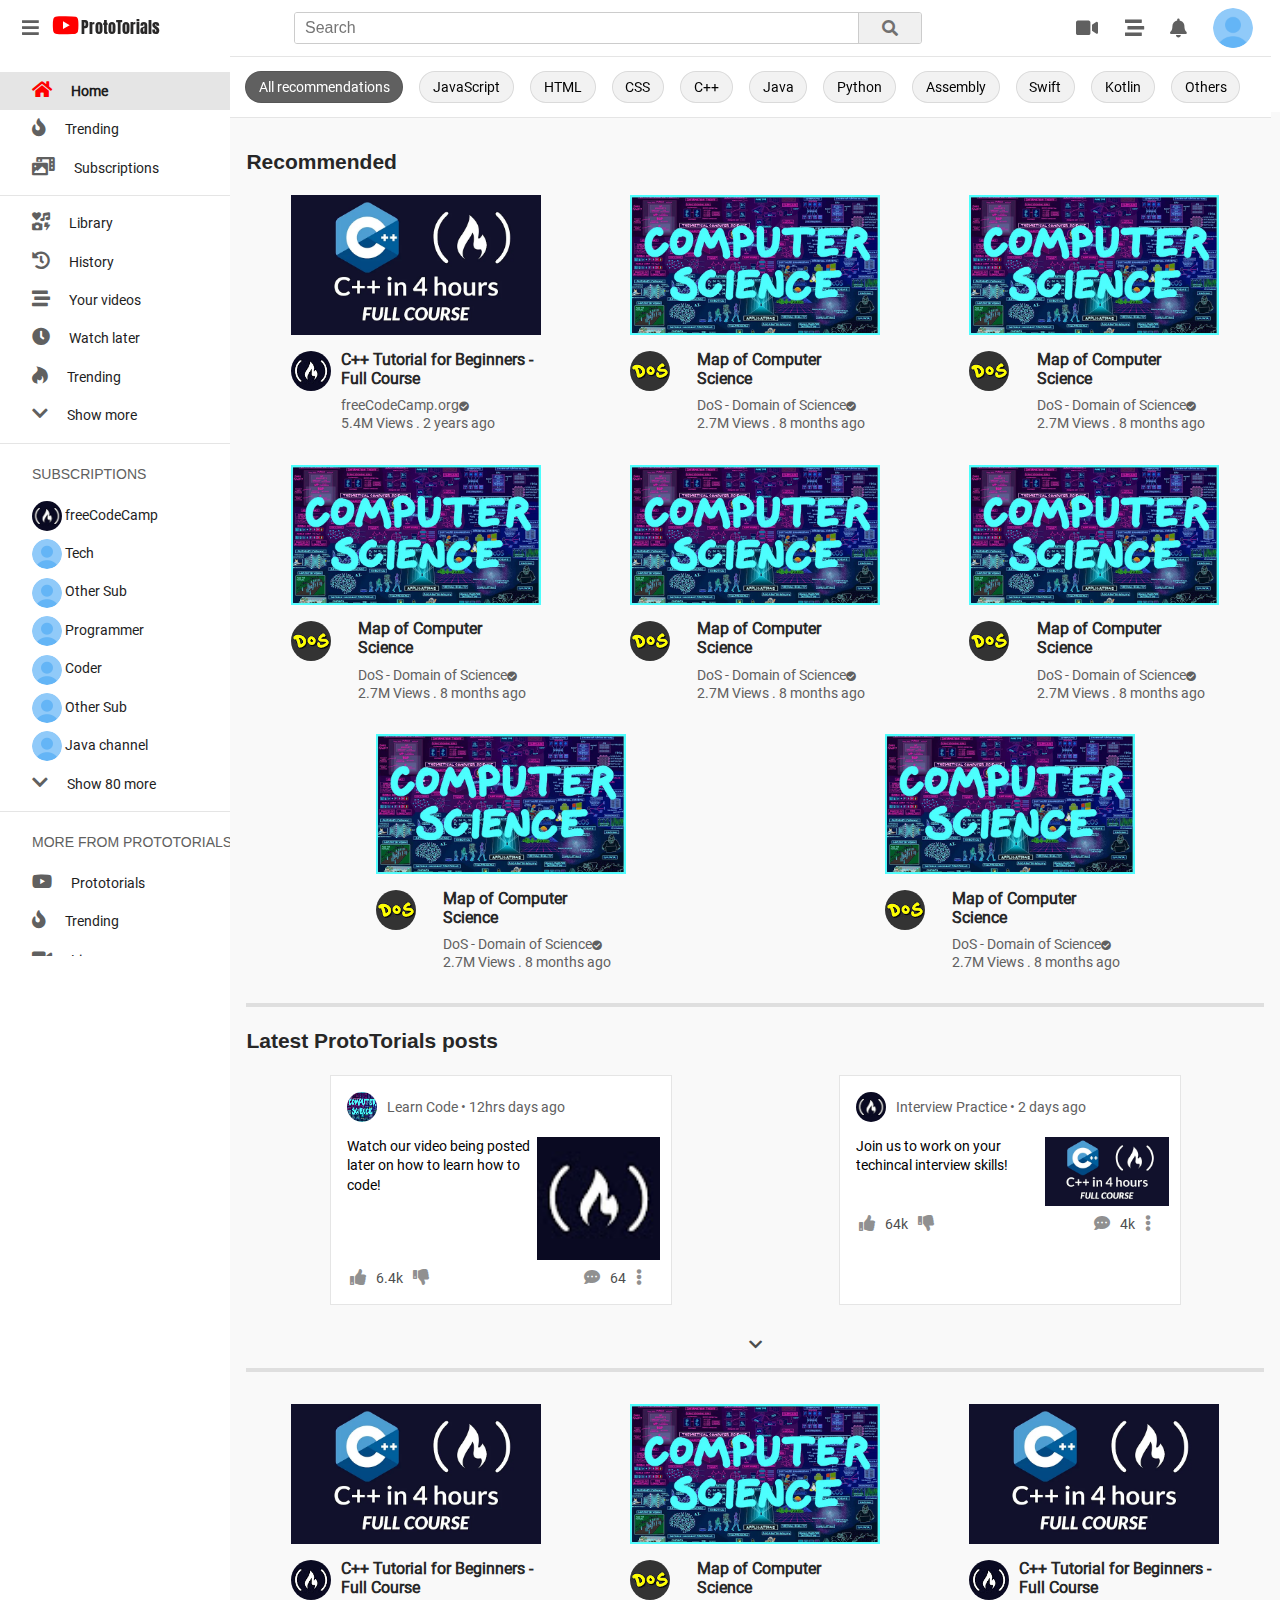
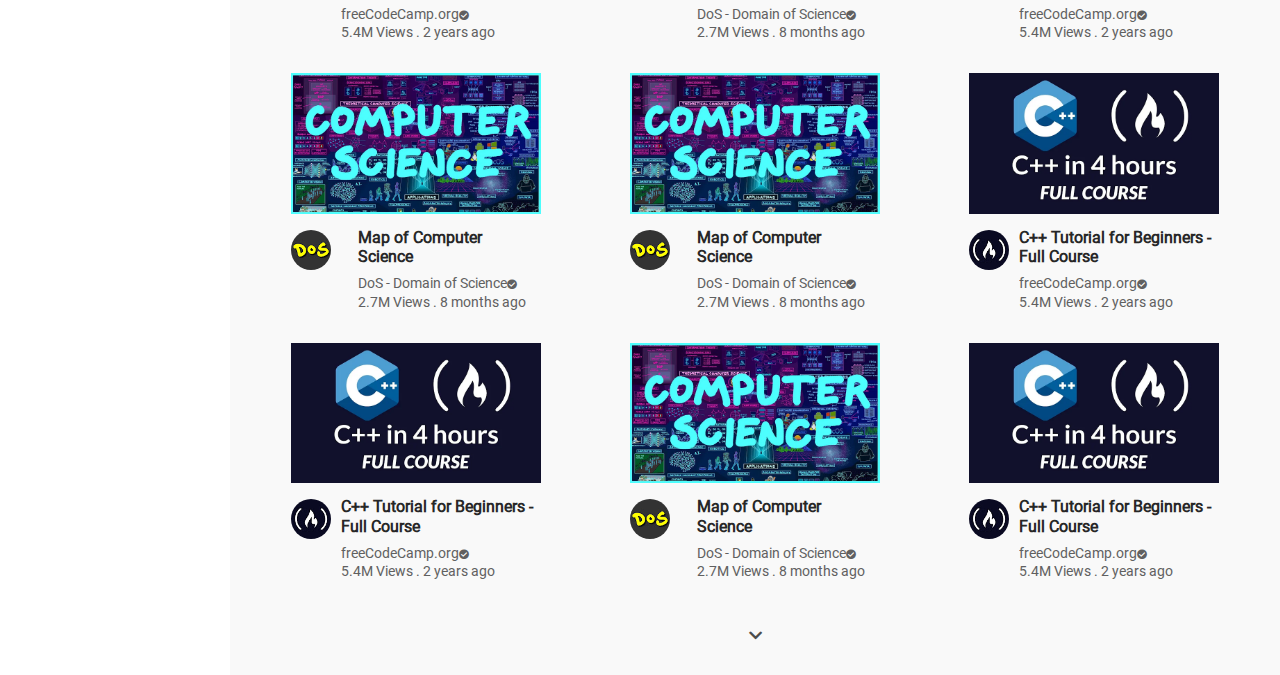
==== index.html @ 9747da69 "Creating front-end for website" ====
<!DOCTYPE html>
<html lang="en">
<head>
  <meta charset="UTF-8">
  <meta name="viewport" content="width=device-width, initial-scale=1.0">
  <title>ProtoTorials Clone</title>
  <link rel="stylesheet" href="./css/style.css">
  <link rel="stylesheet" href="./css/all.css">
</head>
<body>

  <header>

    <nav id="main-nav">
      <div class="left-icons">
        <i class="fas fa-bars menu-icon"></i>
        <div class="logo">
          <a href="#"><i class="fab fa-youtube"></i>ProtoTorials</a>
        </div>
      </div>

      <div class="search-bar">
        <input type="text" placeholder="Search">
        <div class="search-icon"><i class="fas fa-search"></i></div>
      </div>

      <div class="right-icons">
        <i class="fas fa-video"></i>
        <i class="fas fa-stream"></i>
        <i class="fas fa-bell"></i>
        <img src="./img/profile.png" alt="profile-pics">

      </div>
    </nav>

  </header>

  <div id="main-container">
    <div class="left-nav">
      <div class="nav-list">
        
          <a href="#" class="current"><i class="fas fa-home"></i> Home</a>
          <a href="#"><i class="fas fa-fire"></i> Trending</a>
          <a href="#"><i class="fas fa-photo-video"></i> Subscriptions</a>

      </div>
      <div class="nav-list">
          <a href="#"><i class="fas fa-icons"></i> Library</a>
          <a href="#"><i class="fas fa-history"></i> History</a>
          <a href="#"><i class="fas fa-stream"></i> Your videos</a>
          <a href="#"><i class="fas fa-clock"></i> Watch later</a>
          <a href="#"><i class="fab fa-hotjar"></i> Trending</a>
          <a href="#"><i class="fas fa-chevron-down"></i> Show more</a>
      </div>
      <div class="nav-list">
        <div class="header-text">Subscriptions</div>
        <ul>
          <li><a href="#"><img src="./img/thumb.jpg" alt="user1"> freeCodeCamp</a></li>
          <li><a href="#"><img src="./img/profile.png" alt="user1"> Tech</a></li>
          <li><a href="#"><img src="./img/profile.png" alt="user1"> Other Sub</a></li>
          <li><a href="#"><img src="./img/profile.png" alt="user1"> Programmer</a></li>
          <li><a href="#"><img src="./img/profile.png" alt="user1"> Coder</a></li>
          <li><a href="#"><img src="./img/profile.png" alt="user1"> Other Sub</a></li>
          <li><a href="#"><img src="./img/profile.png" alt="user1"> Java channel</a></li>
          <a href="#"><i class="fas fa-chevron-down"></i> Show 80 more</a>
          
          
        </ul>
      </div>

      <div class="nav-list">
        <div class="header-text">More from Prototorials</div>
        
          <a href="#"><i class="fab fa-youtube"></i> Prototorials</a>
          <a href="#"><i class="fas fa-fire"></i> Trending</a>
          <a href="#"><i class="fas fa-video"></i> Live</a>
          <!-- <a href="#"><i class="fas fa-tshirt"></i> Fashion & Beauty</a> -->
          <a href="#"><i class="fas fa-lightbulb"></i> Learning</a>
        
      </div>

      <div class="nav-list">
        
          <a href="#"><i class="fas fa-cog"></i> Settings</a>
          <a href="#"><i class="fas fa-flag"></i>Report Video</a>
          <a href="#"><i class="fas fa-question-circle"></i> Help</a>
          <a href="#"><i class="fas fa-info-circle"></i> Send Feedback</a>
    
      </div>

      <footer>
        <div class="left-nav-footer">
          <div class="top-footer">
            <a href="#">About</a>
            <a href="#">Press</a>
            <a href="#">Copyright</a>
            <a href="#">Contact Us</a>
            <a href="#">Creators</a>
            <a href="#">Advertise</a>
            <a href="#">Developers</a>
          </div>

          <div class="bottom-footer">
            <a href="#">Terms</a>
            <a href="#">Privacy</a>
            <a href="#">Policy & Safety</a>
            <a href="#">How ProtoTorials Works</a>
          </div>

          <div class="copyright"><p>&copy; 2020 Google LLC</p></div>

        </div>

      </footer>


    </div>

    <div id="container">

      <div class="recommendations">
        <a href="#">All recommendations</a>
        <a href="#">JavaScript</a>
        <a href="#">HTML</a>
        <a href="#">CSS</a>
        <a href="#">C++</a>
        <a href="#">Java</a>
        <a href="#">Python</a>
        <a href="#">Assembly</a>
        <a href="#">Swift</a>
        <a href="#">Kotlin</a>
        <a href="#">Others</a>
      </div>

    </div>

    <div id="content-container">
      <div class="header-info"><h2>Recommended</h2></div>

      <!-- First Video Section -->
    <section class="video-section">
      <!-- 1st video -->
      <div class="videos">
        <div class="thumbnail"><img src="./img/cpp.png" alt="computer"></div>
        <div class="info">
          <div class="user-thumb"><img src="./img/thumb.jpg" alt="up8"></div>
          <div class="title">
            <h2 class="main-text">C++ Tutorial for Beginners - Full Course</h2>
            <p class="sub-text">freeCodeCamp.org<i class="fas fa-check-circle"></i></p>
            <p class="sub-text">5.4M Views . 2 years ago</p>
          </div>
          <div class="hover-icon"><i class="fas fa-ellipsis-v"></i></div>
        </div>
      </div>
      <!-- 2nd video -->
      <div class="videos">
        <div class="thumbnail"><img src="./img/computer.jpg" alt="computer"></div>
        <div class="info">
          <div class="user-thumb"><img src="./img/dos.jpg" alt="up8"></div>
          <div class="title">
            <h2 class="main-text">Map of Computer Science</h2>
            <p class="sub-text">DoS - Domain of Science<i class="fas fa-check-circle"></i></p>
            <p class="sub-text">2.7M Views . 8 months ago</p>
          </div>
          <div class="hover-icon"><i class="fas fa-ellipsis-v"></i></div>
        </div>
      </div>
      <!-- 3rd video -->
      <div class="videos">
        <div class="thumbnail"><img src="./img/computer.jpg" alt="computer"></div>
        <div class="info">
          <div class="user-thumb"><img src="./img/dos.jpg" alt="up8"></div>
          <div class="title">
            <h2 class="main-text">Map of Computer Science</h2>
            <p class="sub-text">DoS - Domain of Science<i class="fas fa-check-circle"></i></p>
            <p class="sub-text">2.7M Views . 8 months ago</p>
          </div>
          <div class="hover-icon"><i class="fas fa-ellipsis-v"></i></div>
        </div>
      </div>
      <!-- 4th video -->
      <div class="videos">
        <div class="thumbnail"><img src="./img/computer.jpg" alt="computer"></div>
        <div class="info">
          <div class="user-thumb"><img src="./img/dos.jpg" alt="up8"></div>
          <div class="title">
            <h2 class="main-text">Map of Computer Science</h2>
            <p class="sub-text">DoS - Domain of Science<i class="fas fa-check-circle"></i></p>
            <p class="sub-text">2.7M Views . 8 months ago</p>
          </div>
          <div class="hover-icon"><i class="fas fa-ellipsis-v"></i></div>
        </div>
      </div>
      <!-- 5th video -->
      <div class="videos">
        <div class="thumbnail"><img src="./img/computer.jpg" alt="computer"></div>
        <div class="info">
          <div class="user-thumb"><img src="./img/dos.jpg" alt="up8"></div>
          <div class="title">
            <h2 class="main-text">Map of Computer Science</h2>
            <p class="sub-text">DoS - Domain of Science<i class="fas fa-check-circle"></i></p>
            <p class="sub-text">2.7M Views . 8 months ago</p>
          </div>
          <div class="hover-icon"><i class="fas fa-ellipsis-v"></i></div>
        </div>
      </div>
      <!-- 6th video -->
      <div class="videos">
        <div class="thumbnail"><img src="./img/computer.jpg" alt="computer"></div>
        <div class="info">
          <div class="user-thumb"><img src="./img/dos.jpg" alt="up8"></div>
          <div class="title">
            <h2 class="main-text">Map of Computer Science</h2>
            <p class="sub-text">DoS - Domain of Science<i class="fas fa-check-circle"></i></p>
            <p class="sub-text">2.7M Views . 8 months ago</p>
          </div>
          <div class="hover-icon"><i class="fas fa-ellipsis-v"></i></div>
        </div>
      </div>
      <!-- 7th video -->
      <div class="videos">
        <div class="thumbnail"><img src="./img/computer.jpg" alt="computer"></div>
        <div class="info">
          <div class="user-thumb"><img src="./img/dos.jpg" alt="up8"></div>
          <div class="title">
            <h2 class="main-text">Map of Computer Science</h2>
            <p class="sub-text">DoS - Domain of Science<i class="fas fa-check-circle"></i></p>
            <p class="sub-text">2.7M Views . 8 months ago</p>
          </div>
          <div class="hover-icon"><i class="fas fa-ellipsis-v"></i></div>
        </div>
      </div>
      <!-- 8th video -->
      <div class="videos">
        <div class="thumbnail"><img src="./img/computer.jpg" alt="computer"></div>
        <div class="info">
          <div class="user-thumb"><img src="./img/dos.jpg" alt="up8"></div>
          <div class="title">
            <h2 class="main-text">Map of Computer Science</h2>
            <p class="sub-text">DoS - Domain of Science<i class="fas fa-check-circle"></i></p>
            <p class="sub-text">2.7M Views . 8 months ago</p>
          </div>
          <div class="hover-icon"><i class="fas fa-ellipsis-v"></i></div>
        </div>
      </div>

    </section>

<!-- Latest Posts Style -->
    <div class="latest-posts">

      <div class="header-info"><h2>Latest ProtoTorials posts</h2></div>

      <!-- Latest posts -->
      <div class="post-container">
        <!-- 1st post -->
        <div class="post-card">
          <div class="post-header">
            <img src="./img/computer.jpg" alt="up7">
            <p class="sub-text">Learn Code • 12hrs days ago</p>
          </div>

          <div class="post-content">
            <div class="left-content">
              Watch our video being posted later on how to learn how to code!
            </div>
            <div class="right-content">
              <img src="./img/thumb.jpg" alt="">
            </div>
          </div>
          

          <div class="post-icons">
            <div class="left-icon">
              <i class="fas fa-thumbs-up"></i><span class="upvotes">6.4k</span>
              <i class="fas fa-thumbs-down"></i>
            </div>

            <div class="right-icon">
              <i class="fas fa-comment-dots"></i><span class="upvotes">64</span>
              <i class="fas fa-ellipsis-v"></i>
            </div>
          </div>
        </div>
        <!-- 2nd post -->
        <div class="post-card">
          <div class="post-header">
            <img src="./img/thumb.jpg" alt="up7">
            <p class="sub-text">Interview Practice • 2 days ago</p>
          </div>

          <div class="post-content">
            <div class="left-content">
              Join us to work on your techincal interview skills! 
            </div>
            <div class="right-content">
              <img src="./img/cpp.png" alt="">
            </div>
          </div>

          <div class="post-icons">
            <div class="left-icon">
              <i class="fas fa-thumbs-up"></i><span class="upvotes">64k</span>
              <i class="fas fa-thumbs-down"></i>
            </div>

            <div class="right-icon">
              <i class="fas fa-comment-dots"></i><span class="upvotes">4k</span>
              <i class="fas fa-ellipsis-v"></i>
            </div>
          </div>
        </div>
      </div>

      <div class="more-icon"><i class="fas fa-chevron-down"></i></div>


    </div>

    <!-- Second Video Section -->
    <section class="video-section second">
      <!-- 1st video -->
      <div class="videos">
        <div class="thumbnail"><img src="./img/cpp.png" alt="computer"></div>
        <div class="info">
          <div class="user-thumb"><img src="./img/thumb.jpg" alt="up8"></div>
          <div class="title">
            <h2 class="main-text">C++ Tutorial for Beginners - Full Course</h2>
            <p class="sub-text">freeCodeCamp.org<i class="fas fa-check-circle"></i></p>
            <p class="sub-text">5.4M Views . 2 years ago</p>
          </div>
          <div class="hover-icon"><i class="fas fa-ellipsis-v"></i></div>
        </div>
      </div>
      <!-- 2nd video -->
      <div class="videos">
        <div class="thumbnail"><img src="./img/computer.jpg" alt="computer"></div>
        <div class="info">
          <div class="user-thumb"><img src="./img/dos.jpg" alt="up8"></div>
          <div class="title">
            <h2 class="main-text">Map of Computer Science</h2>
            <p class="sub-text">DoS - Domain of Science<i class="fas fa-check-circle"></i></p>
            <p class="sub-text">2.7M Views . 8 months ago</p>
          </div>
          <div class="hover-icon"><i class="fas fa-ellipsis-v"></i></div>
        </div>
      </div>
      <!-- 3rd video -->
      <div class="videos">
        <div class="thumbnail"><img src="./img/cpp.png" alt="computer"></div>
        <div class="info">
          <div class="user-thumb"><img src="./img/thumb.jpg" alt="up8"></div>
          <div class="title">
            <h2 class="main-text">C++ Tutorial for Beginners - Full Course</h2>
            <p class="sub-text">freeCodeCamp.org<i class="fas fa-check-circle"></i></p>
            <p class="sub-text">5.4M Views . 2 years ago</p>
          </div>
          <div class="hover-icon"><i class="fas fa-ellipsis-v"></i></div>
        </div>
      </div>
      <!-- thvido -->
      <div class="videos">
        <div class="thumbnail"><img src="./img/computer.jpg" alt="computer"></div>
        <div class="info">
          <div class="user-thumb"><img src="./img/dos.jpg" alt="up8"></div>
          <div class="title">
            <h2 class="main-text">Map of Computer Science</h2>
            <p class="sub-text">DoS - Domain of Science<i class="fas fa-check-circle"></i></p>
            <p class="sub-text">2.7M Views . 8 months ago</p>
          </div>
          <div class="hover-icon"><i class="fas fa-ellipsis-v"></i></div>
        </div>
      </div>
      <!-- 5th video -->
      <div class="videos">
        <div class="thumbnail"><img src="./img/computer.jpg" alt="computer"></div>
        <div class="info">
          <div class="user-thumb"><img src="./img/dos.jpg" alt="up8"></div>
          <div class="title">
            <h2 class="main-text">Map of Computer Science</h2>
            <p class="sub-text">DoS - Domain of Science<i class="fas fa-check-circle"></i></p>
            <p class="sub-text">2.7M Views . 8 months ago</p>
          </div>
          <div class="hover-icon"><i class="fas fa-ellipsis-v"></i></div>
        </div>
      </div>
      <!-- 6th video -->
      <div class="videos">
        <div class="thumbnail"><img src="./img/cpp.png" alt="computer"></div>
        <div class="info">
          <div class="user-thumb"><img src="./img/thumb.jpg" alt="up8"></div>
          <div class="title">
            <h2 class="main-text">C++ Tutorial for Beginners - Full Course</h2>
            <p class="sub-text">freeCodeCamp.org<i class="fas fa-check-circle"></i></p>
            <p class="sub-text">5.4M Views . 2 years ago</p>
          </div>
          <div class="hover-icon"><i class="fas fa-ellipsis-v"></i></div>
        </div>
      </div>
      <!-- 7thvideo -->
      <div class="videos">
        <div class="thumbnail"><img src="./img/cpp.png" alt="computer"></div>
        <div class="info">
          <div class="user-thumb"><img src="./img/thumb.jpg" alt="up8"></div>
          <div class="title">
            <h2 class="main-text">C++ Tutorial for Beginners - Full Course</h2>
            <p class="sub-text">freeCodeCamp.org<i class="fas fa-check-circle"></i></p>
            <p class="sub-text">5.4M Views . 2 years ago</p>
          </div>
          <div class="hover-icon"><i class="fas fa-ellipsis-v"></i></div>
        </div>
      </div>
      <!-- 8th video -->
      <div class="videos">
        <div class="thumbnail"><img src="./img/computer.jpg" alt="computer">
        </div>
        <div class="info">
          <div class="user-thumb"><img src="./img/dos.jpg" alt="up8"></div>
          <div class="title">
            <h2 class="main-text">Map of Computer Science</h2>
            <p class="sub-text">DoS - Domain of Science<i class="fas fa-check-circle"></i></p>
            <p class="sub-text">2.7M Views . 8 months ago</p>
          </div>
          <div class="hover-icon"><i class="fas fa-ellipsis-v"></i></div>
        </div>
      </div>
      <!-- 9th video -->
      <div class="videos">
        <div class="thumbnail"><img src="./img/cpp.png" alt="computer"></div>
        <div class="info">
          <div class="user-thumb"><img src="./img/thumb.jpg" alt="up8"></div>
          <div class="title">
            <h2 class="main-text">C++ Tutorial for Beginners - Full Course</h2>
            <p class="sub-text">freeCodeCamp.org<i class="fas fa-check-circle"></i></p>
            <p class="sub-text">5.4M Views . 2 years ago</p>
          </div>
          <div class="hover-icon"><i class="fas fa-ellipsis-v"></i></div>
        </div>
      </div>

      <div class="more-icon"><i class="fas fa-chevron-down"></i></div>

    </section>

    


    </div>

  </div>


</body>
</html>
---- css/style.css ----
/* Style reset */
* {
  margin: 0;
  padding: 0;
  box-sizing: border-box;
}

@font-face {
  font-family: "Roboto";
  src: url(../assets/Roboto-Regular.ttf);
}
@font-face {
  font-family: "Anton";
  src: url(../assets/Anton-Regular.ttf);
}
body {
  font-family: Roboto, Arial, sans-serif;
  font-size: 1.2rem;
  line-height: 1.6;
}

a {
  text-decoration: none;
}
li {
  list-style: none;
}
/* Man Navigation */
 header {
  position: sticky;
  top: 0;
  left: 0;
  z-index: 10;
 }

#main-nav {
  height: 56px;
  width: 100%;
  display: flex;
  flex-flow: row nowrap;
  justify-content: space-between;
  align-items: center;
  background: rgba(255, 255, 255, 0.98);

}

.left-icons {
  display: flex;
  justify-content: space-around;
  align-items: center;
  flex: 0 0 13%;
}

/* Left Icons */
.logo i {
  color: red;
  font-size: 1.5rem;
  padding-right: 2px;
}

.logo a{
  color: rgb(41, 40, 40);
  font-family: "Anton";
  font-size: 1rem;
  font-weight: 400;
  white-space: nowrap;
}

.search-bar {
  display: flex;
  justify-content: center;
  flex: 0 0 49%;
  border: 1px solid #ccc;
  border-radius: 3px;
  overflow: hidden;
}

.search-bar input {
  width: 90%;
  padding: 0.4rem 0.6rem;
  border: none;
}
.search-bar input::placeholder {
  font-size: 1rem;
}

.search-bar input:focus {
  outline: 1px solid rgb(12, 117, 236);
}
.search-icon {
  background: #f0f0f0;
  width: 10%;
  text-align: center;
  border-left: 1px solid #ccc;;
}

.search-icon i {
  color: rgb(114, 112, 112);
  font-size: 1rem;
}
.menu-icon {
  margin-left: 1rem;
}
.menu-icon, .right-icons i {
  color: #606060;
  cursor: pointer;
}
.right-icons {
  display: flex;
  flex: 0 0 18%;
  justify-content: space-evenly;
  align-items: center;
}
.right-icons img {
  width: 40px;
  height: 40px;
  border-radius: 50%;
}

/* Main Container */
#main-container {
  display: flex;
  flex-flow: row nowrap;
  height: 100%;
  width: 100%;
  line-height: 1.2;
}

/* Left Navigation */
.left-nav {
  display: block;
  flex: 0 0 18%;
  flex-flow: column nowrap;
  justify-content: center;
  align-items: flex-start;
  background: #fff;
  max-width: 18%;
  height: 100%;  
  position: fixed;
  top: 56px;
  left: 0;
  bottom: auto;
  overflow: hidden;
  white-space: nowrap;
  text-overflow: ellipsis;
  line-height: 2.0;

}
.left-nav:hover {
  overflow-y: scroll;
}


.nav-list {
  padding: 0.5rem 0;
  border-bottom: 1px solid rgba(0,0,0,0.1);
  width: 100%;
}
.nav-list a:hover {
  background: rgba(235, 235, 235, 0.76);
}
.nav-list a {
  display: block;
  width: 100%;
  color: rgb(29, 29, 29);
  font-family: Roboto, Noto, sans-serif;
  font-size: 14px;
  padding-left: 2rem;
  line-height: 2.4rem;
  align-self: center;
}
.nav-list i {
  color: #606060;
  margin-right: 1rem;
  font-size: 18px;
}

.current {
  font-weight: bold;
  background: #e5e5e5;
}
.current i {
  color: #f00;
}
.nav-list:first-child{
  padding-top: 1rem;
}
.nav-list i:last-child{
  padding-bottom: 0.5rem;
}
.nav-list img {
  width: 30px;
  height: 30px;
  border-radius: 50%;
  margin: 0 auto;
  vertical-align: middle;
} 

.header-text {
  text-transform: uppercase;
  color: #606060;
  font-family: 'Segoe UI', Tahoma, Geneva, Verdana, sans-serif;
  font-size: 14px;
  font-weight: 500;
  padding: 0.5rem 0 0.5rem 2rem;
  }

/* Left Nav Footer */
.left-nav-footer {
  display: flex;
  flex-flow: column nowrap;
  justify-content: center;
  align-items: center;
  line-height: 1rem;
}

.left-nav-footer a {
  color: #606060;
  font-size: 13px;
  font-weight: 600;
  padding-right: 5px;
}
.top-footer {
  padding-bottom: 1rem;
  display: flex;
  flex-flow: row wrap;
  justify-content: flex-start;
  align-items: center;
  padding: 9px;
}
.bottom-footer {
  margin-bottom: 2rem;
  display: flex;
  flex-flow: row wrap;
  justify-content: flex-start;
  padding: 9px;
}

.copyright {
  color: #909090;
  font-size: 13px;
  font-weight: 500;
  align-self: spa;
  margin-bottom: 1rem;
}

#container {
  display: flex;
  flex-flow: column nowrap;
  flex: 0 0 80%;
  position: fixed;
  left: 18%;
  top: 56px;
  z-index: 10;
}

/* Recomendation tabs */
.recommendations {
  display: flex;
  flex-flow: row nowrap;
  justify-content: space-evenly;
  align-content: space-around;
  background: rgba(255, 255, 255, 0.98);
  padding: 0.9rem;
  position: sticky;
  top: 56px;
  right: 0;
  left: 18%;
  z-index: 100;
  white-space: nowrap;
  overflow: hidden;
  text-overflow: ellipsis;
  border-top: 1px solid rgba(0,0,0,0.1);
  border-bottom: 1px solid rgba(0,0,0,0.1);  
}
.recommendations a {
  font-size: 14px;
  font-family: "Roboto";
  color: #030303;
  background: #0000000D;
  padding: 0.4rem 0.8rem;
  border-radius: 30px;
  border: 1px solid rgba(0, 0, 0, 0.1);
  margin-right: 1rem; 
}

.recommendations a:hover {
  background: rgba(0,0,0,0.1);
}

.recommendations a:first-child {
  color: #fff;
  background-color: #606060;
}

#content-container {
  position: relative;
  max-width: 82%;
  height: 100%;
  left: 18%;
  top: 56px;
  padding: 2rem 1rem 0 1rem;
  background: rgb(249,249,249);
  z-index: 5;
}
.video-section {
  display: flex;
  flex-flow: row wrap;
  flex: 0 0 100%;
  height: 100%;
  justify-content: space-around;
  padding-bottom: 1rem;
  border-bottom: 4px solid rgb(0,0,0,0.1);
  
}

.videos {
  display: flex;
  flex-flow: column nowrap;
  width: 250px;
  height: 100%;
  margin: 1rem 5px;
}
.thumbnail img {
  display: block;
  width: 100%;
  height: 100%;
}

.info {
  display: flex;
  flex-flow: row nowrap;
  justify-content: flex-start;
  align-items: flex-start;
  width: 100%;
  padding-top: 1rem;
}
.user-thumb {
  flex-basis: 28%;
  align-self: flex-start;
  justify-self: flex-start;

}
.videos .title {
  flex-flow: 0 0 70%;
  margin-top: -0.1rem;
}
.user-thumb img {
  display: block;
  width: 40px;
  height: 40px;
  border-radius: 50%;
  margin-right: 10px;
}

.header-info {
  color: #272727;
  font-size: 14px;
  font-weight: 400;
  line-height: 2.2rem;
  font-family: Arial, Helvetica, sans-serif;
}

.main-text {
  font-size: 16px;
  font-weight: 600;
  color: #272727;
  margin-bottom: 0.5rem;
}

.sub-text {
  color: #606060;
  font-size: 14px;
  overflow: hidden;
  white-space: nowrap;
  text-overflow: ellipsis;
  line-height: 1.3;
}

.sub-text i {
  font-size: 10px;
}

/* Latest Posts */
.latest-posts {
  display: flex;
  flex-flow: column nowrap;
  width: 100%;
  border-bottom: 4px solid rgb(0,0,0,0.1);
}

.post-container {
  display: flex;
  flex-flow: row wrap;
  width: 100%;
  justify-content: space-around;
}

.post-card {
  display: flex;
  flex-flow: column nowrap;
  width: 342px;
  background: #fff;
  padding: 1rem;
  border: 1px solid rgb(0,0,0,0.1);
  margin-top: 1rem;
}
.post-card:hover {
  cursor: pointer;
}

.post-header {
  display: flex;
  flex-flow: row nowrap;
  justify-content: flex-start;
  align-items: center;
}
.post-header img {
  width: 30px;
  height: 30px;
  border-radius: 50%;
  margin-right: 10px;
}

.post-content {
  display: flex;
  flex-flow: row nowrap;
  margin-top: 15px;
}
.left-content {
  flex: 0 0 60%;
  font-size: 14px;
  line-height: 1.4;
  justify-self: center;
  align-self: flex-start;
  white-space: wrap;
  overflow: hidden;
  text-overflow: ellipsis;
  margin-right: 5px;
}
.right-content {
  flex: 0 0 40%;
}
.right-content img {
  display: block;
  width: 100%;
  height: 100%;
  margin: auto;
  color: #272727;
}
.latest-posts .header-info {
  margin-top: 1rem;
}

.latest-posts .post-icons {
  display: flex;
  justify-content: space-between;
  padding: 0 3px;
  margin-top: 5px;
}

.post-icons i {
  color: #909090;
  font-size: 1rem;
  margin-right: 10px;
}
.post-icons i:hover {
  color: #4d4d4d;
  cursor: pointer;
}
.upvotes {
  font-size: 14px;
  font-weight: 400;
  color: #4d4d4d;
  padding-right: 5px;
}

.more-icon {
  align-self: center;
  width: 100%;
  text-align: center;
  margin-top: 1rem;
}

.more-icon i {
  color: #4d4d4d;
  font-size: 15px;
  padding: 1rem;
}

.more-icon:hover {
  background: rgb(0,0,0,0.1);
  cursor: pointer;
}

.video-section:last-child {
  border-bottom: none;
  margin-top: 1rem;
}
.hover-icon i{
  color: #606060;
  cursor: pointer;
  visibility: hidden;
}
.hover-icon:focus{
  visibility: visible;
  
}
img:hover, .title  p:first-of-type:hover, .hover-icon:hover, .title h2:hover {
  cursor: pointer
}
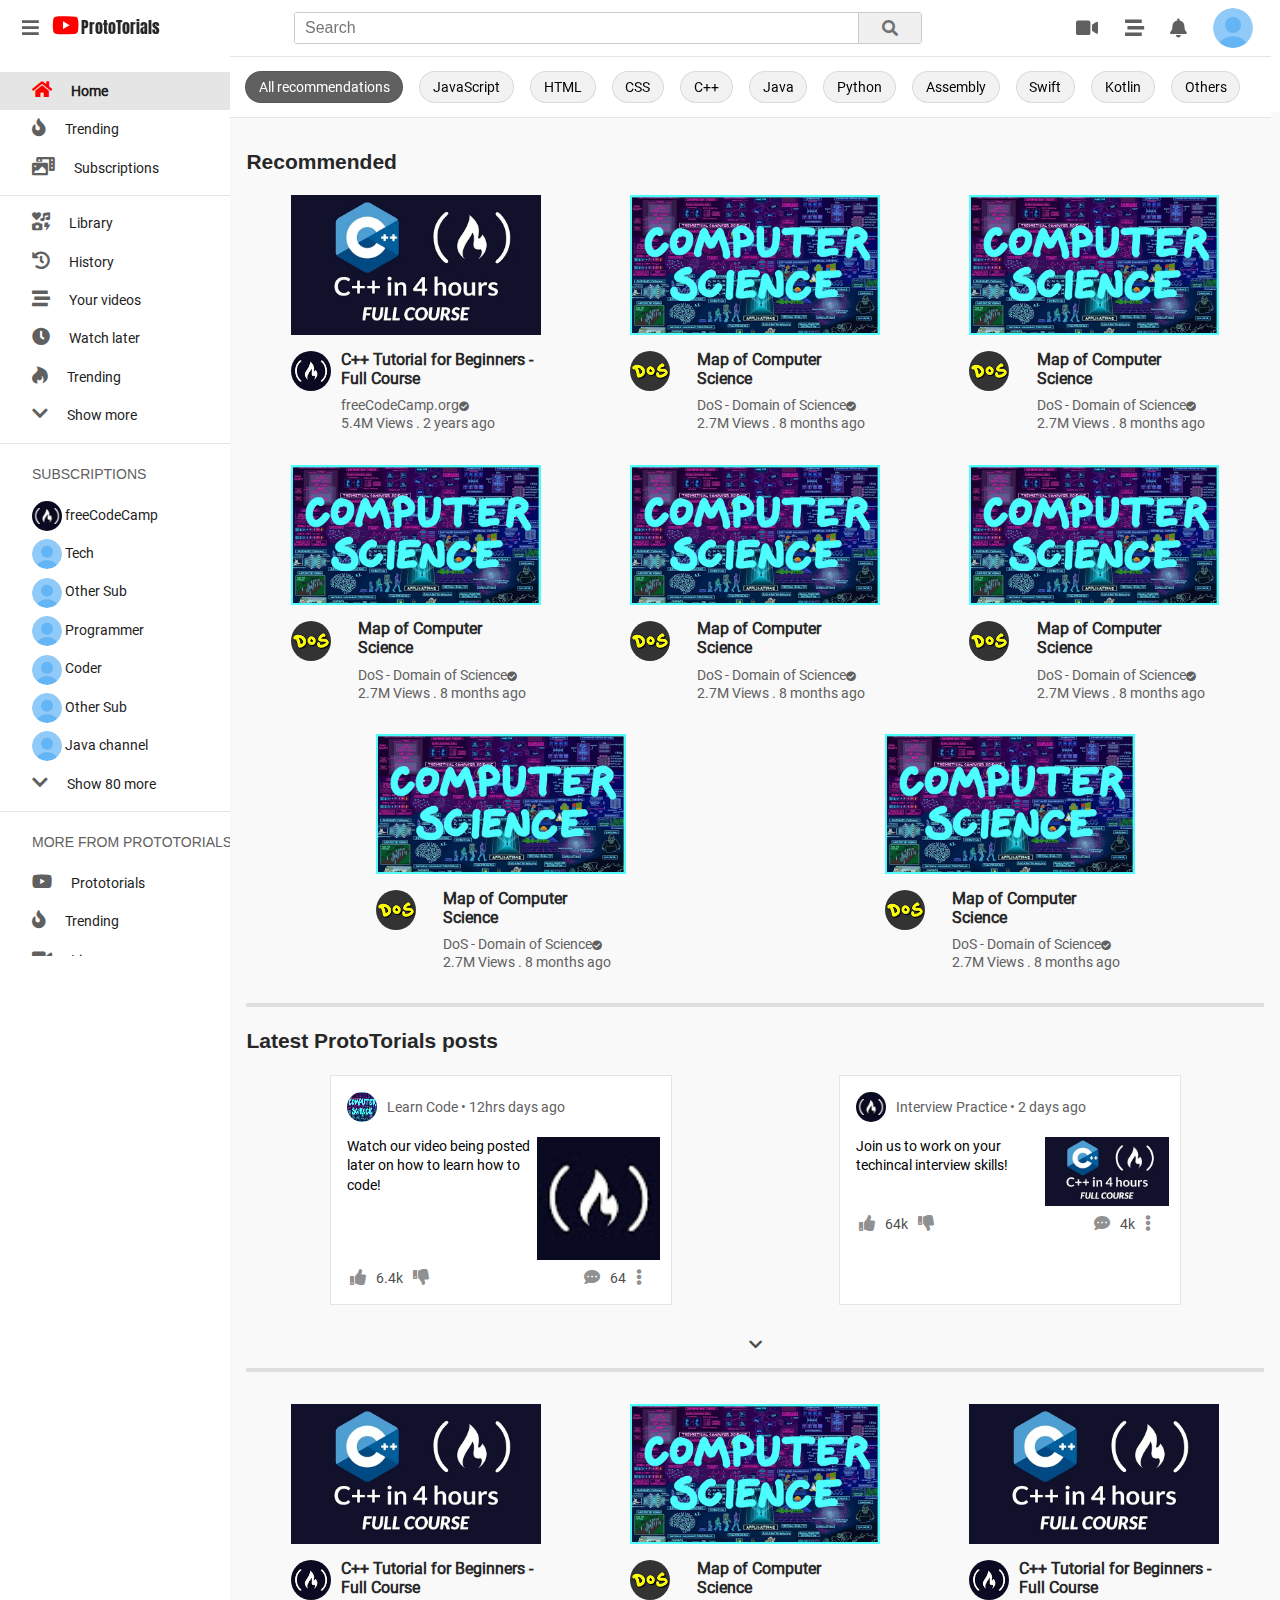
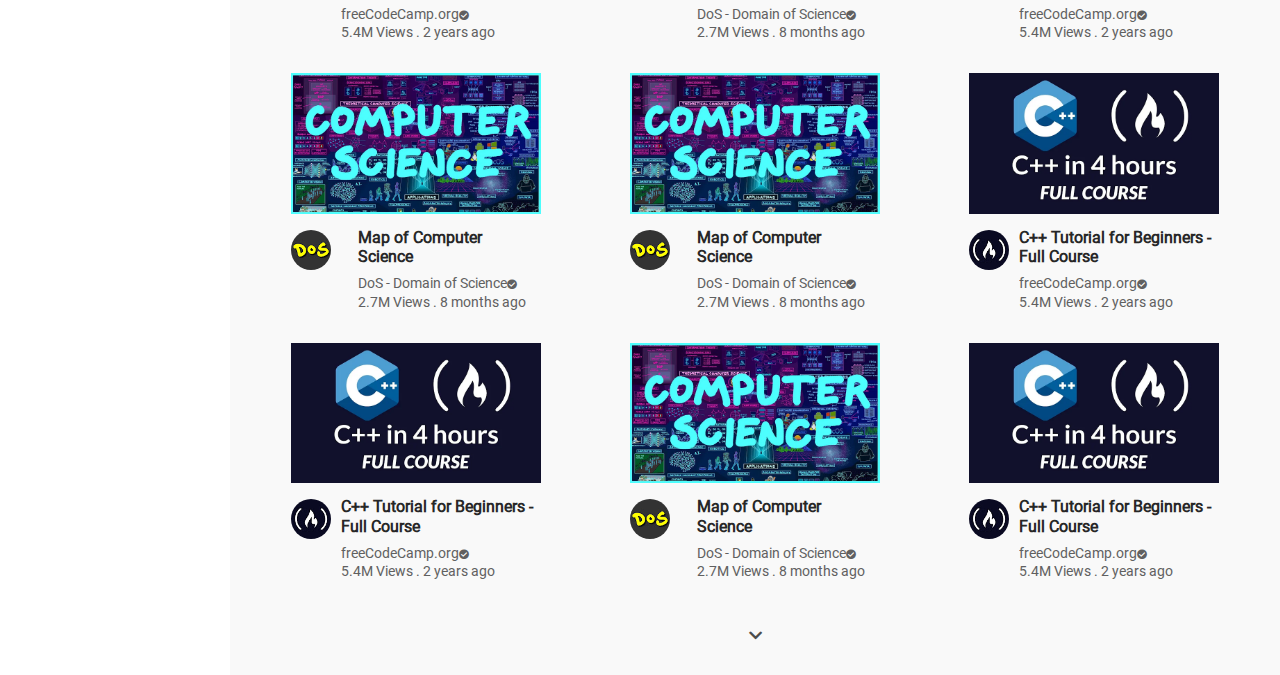
==== commit 47540a8d: "Created drop down menu" ====
--- a/index.html
+++ b/index.html
@@ -6,6 +6,8 @@
   <title>ProtoTorials Clone</title>
   <link rel="stylesheet" href="./css/style.css">
   <link rel="stylesheet" href="./css/all.css">
+  <script src="https://code.jquery.com/jquery-3.6.0.js" integrity="sha256-H+K7U5CnXl1h5ywQfKtSj8PCmoN9aaq30gDh27Xc0jk=" crossorigin="anonymous"></script>
+  <script type="text/javascript" src="./css/funcs.js"></script>
 </head>
 <body>
 
@@ -19,6 +21,7 @@
         </div>
       </div>
 
+      
       <div class="search-bar">
         <input type="text" placeholder="Search">
         <div class="search-icon"><i class="fas fa-search"></i></div>
@@ -28,13 +31,20 @@
         <i class="fas fa-video"></i>
         <i class="fas fa-stream"></i>
         <i class="fas fa-bell"></i>
-        <img src="./img/profile.png" alt="profile-pics">
-
+        <div id="dd" class="wrapper-dropdown-3" tabindex="1">
+          <span><a href="#"><img src="./img/profile.png" alt="profile-pics"></a></span>
+          <ul class="dropdown">
+            <li><a href="#">My Channel</a></li>
+            <li><a href="#">Account</a></li>
+            <li><a href="#">Log Out</a></li>
+          </ul>
+        </div>
+        <!-- <a href="#"><img src="./img/profile.png" alt="profile-pics"></a> -->
       </div>
     </nav>
-
+    
   </header>
-
+  
   <div id="main-container">
     <div class="left-nav">
       <div class="nav-list">
@@ -74,7 +84,6 @@
           <a href="#"><i class="fab fa-youtube"></i> Prototorials</a>
           <a href="#"><i class="fas fa-fire"></i> Trending</a>
           <a href="#"><i class="fas fa-video"></i> Live</a>
-          <!-- <a href="#"><i class="fas fa-tshirt"></i> Fashion & Beauty</a> -->
           <a href="#"><i class="fas fa-lightbulb"></i> Learning</a>
         
       </div>
--- a/css/style.css
+++ b/css/style.css
@@ -124,6 +124,127 @@
   height: 100%;
   width: 100%;
   line-height: 1.2;
+}
+
+
+.wrapper-dropdown-3 {
+  /* Size and position */
+  position: relative;
+  /* width: 200px; */
+  /* margin: 0 auto; */
+  /* padding: 10px; */
+
+  /* Styles */
+  background: #fff;
+  border-radius: 7px;
+  /* border: 1px solid rgba(0,0,0,0.15); */
+  /* box-shadow: 0 1px 1px rgba(50,50,50,0.1); */
+  cursor: pointer;
+  outline: none;
+
+  /* Font settings */
+  font-weight: bold;
+  color: #8AA8BD;
+}
+
+
+/* .wrapper-dropdown-3:after {
+  content: "";
+  width: 0;
+  height: 0;
+  position: absolute;
+  right: 15px;
+  top: 50%;
+  margin-top: -3px;
+  border-width: 6px 6px 0 6px;
+  border-style: solid;
+  border-color: #8aa8bd transparent;
+} */
+
+
+.wrapper-dropdown-3 .dropdown {
+  /* Size & position */
+    position: absolute;
+    width: 200px;
+    top: 140%;
+    left: -400%;
+
+    /* Styles */
+    background: white;
+    border-radius: inherit;
+    /* border: 1px solid rgba(0,0,0,0.17); */
+    box-shadow: 0 5px 20px rgba(0,0,0,0.17);
+    font-weight: normal;
+    /* transition: all 0.5s ease-in; */
+    list-style: none;
+
+    /* Hiding */
+    opacity: 0;
+    pointer-events: none;
+}
+
+.wrapper-dropdown-3 .dropdown li a {
+    display: block;
+    padding: 10px;
+    text-decoration: none;
+    color: #8aa8bd;
+    border-bottom: 1px solid #e6e8ea;
+    box-shadow: inset 0 1px 0 rgba(255,255,255,1);
+    transition: all 0.3s ease-out;
+}
+
+.wrapper-dropdown-3 img{
+  float: right;
+}
+
+.wrapper-dropdown-3 .dropdown li i {
+    float: right;
+    color: inherit;
+}
+
+.wrapper-dropdown-3 .dropdown li:first-of-type a {
+    border-radius: 7px 7px 0 0;
+}
+
+.wrapper-dropdown-3 .dropdown li:last-of-type a {
+    border-radius: 0 0 7px 7px;
+    border: none;
+}
+
+/* Hover state */
+
+.wrapper-dropdown-3 .dropdown li:hover a {
+    background: #f3f8f8;
+}
+
+
+.wrapper-dropdown-3 .dropdown:after {
+  content: "";
+  width: 0;
+  height: 0;
+  position: absolute;
+  bottom: 100%;
+  right: 15px;
+  border-width: 0 6px 6px 6px;
+  border-style: solid;
+  border-color: #fff transparent;    
+}
+
+.wrapper-dropdown-3 .dropdown:before {
+  content: "";
+  width: 0;
+  height: 0;
+  position: absolute;
+  bottom: 100%;
+  right: 13px;
+  border-width: 0 8px 8px 8px;
+  border-style: solid;
+  border-color: rgba(0,0,0,0.1) transparent;    
+}
+
+.wrapper-dropdown-3.active .dropdown {
+  opacity: 1;
+  pointer-events: auto;
 }
 
 /* Left Navigation */
